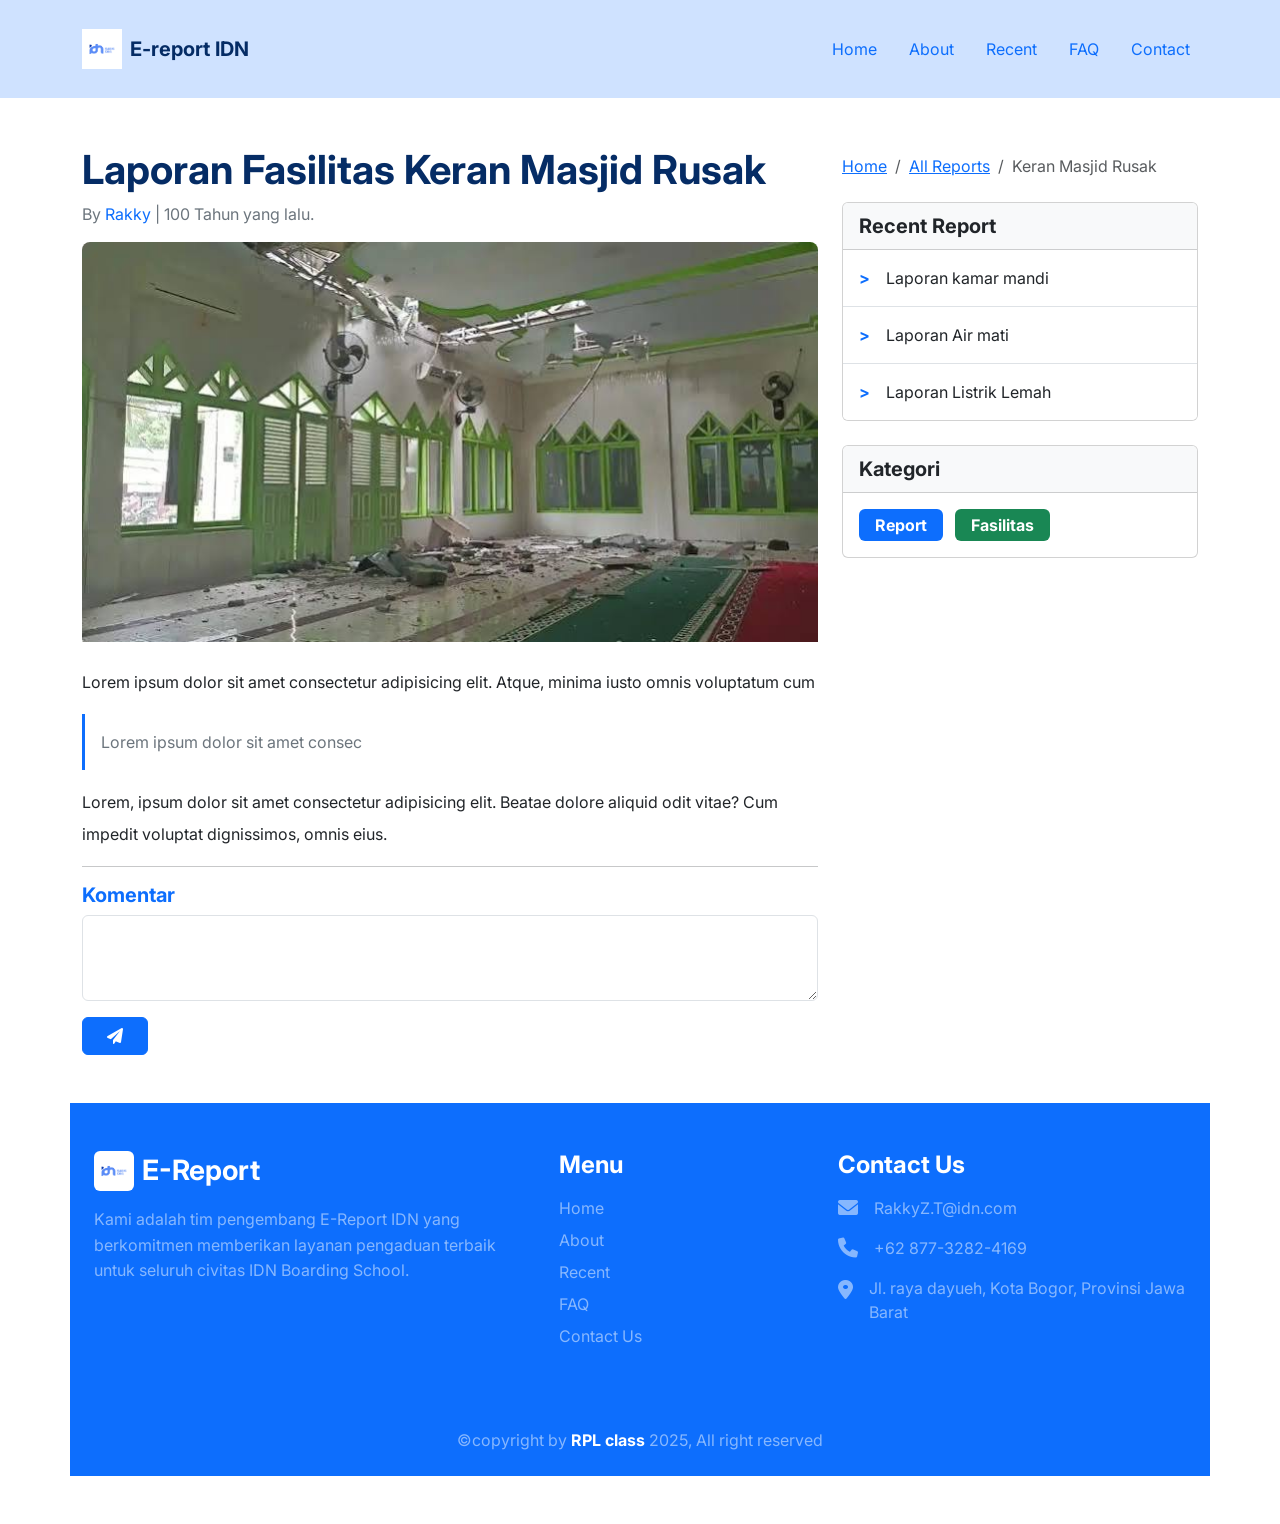
==== detail.html @ 0229a13e "Update" ====
<!DOCTYPE html>
<html lang="en">

<head>
    <meta charset="UTF-8">
    <meta name="viewport" content="width=device-width, initial-scale=1.0">
    <title>E-report IDN</title>
    <link rel="icon" href="./assets/images.jfif" type="image/x-icon">

    <!-- css bootstrap -->
    <link rel="stylesheet" href="https://cdn.jsdelivr.net/npm/bootstrap@5.3.8/dist/css/bootstrap.min.css">

    <!-- my css -->
    <link rel="stylesheet" href="./assets/style.css">

    <!-- font awesome -->
    <link rel="stylesheet" href="https://cdnjs.cloudflare.com/ajax/libs/font-awesome/6.0.0/css/all.min.css">

    <!-- AOS (Animate On Scroll) CSS -->
    <link rel="stylesheet" href="https://unpkg.com/aos@2.3.1/dist/aos.css">

    <style>
        html {
            scroll-behavior: smooth;
        }

        /* --- SIMPLE & SLEEK PRELOADER --- */
        #preloader {
            position: fixed;
            top: 0;
            left: 0;
            width: 100vw;
            height: 100vh;
            background-color: #ffffff;
            display: flex;
            justify-content: center;
            align-items: center;
            z-index: 99999;
            transition: opacity 0.5s ease, visibility 0.5s ease;
        }

        .loader-wrapper {
            position: relative;
            display: flex;
            justify-content: center;
            align-items: center;
            width: 100px;
            height: 100px;
        }

        .loader-ring {
            position: absolute;
            width: 100%;
            height: 100%;
            border: 2px solid #e2e8f0;
            border-top: 2px solid #0d6efd;
            border-radius: 50%;
            animation: spinRing 1s linear infinite;
        }

        .loader-wrapper img {
            width: 45px;
            height: auto;
            animation: softPulse 1.5s ease-in-out infinite alternate;
        }

        @keyframes spinRing {
            0% {
                transform: rotate(0deg);
            }

            100% {
                transform: rotate(360deg);
            }
        }

        @keyframes softPulse {
            0% {
                transform: scale(0.95);
                opacity: 0.8;
            }

            100% {
                transform: scale(1.05);
                opacity: 1;
            }
        }

        .preloader-hidden {
            opacity: 0;
            visibility: hidden;
        }
    </style>
</head>

<body>
    <!-- PRELOADER -->
    <div id="preloader">
        <div class="loader-wrapper">
            <div class="loader-ring"></div>
            <img src="./assets/images/idn.png" alt="IDN Logo">
        </div>
    </div>

    <!-- navbar -->
    <nav class="navbar navbar-expand-lg bg-primary-subtle py-4 sticky-top">
        <div class="container">
            <a class="navbar-brand d-flex align-items-center gap-2" href="index.html">
                <img src="./assets/images/idn.png" alt="Logo" width="40" class="d-inline-block align-text-top">
                <span class="fw-bold text-primary-emphasis">E-report IDN</span>
            </a>
            <button class="navbar-toggler shadow-none" type="button" data-bs-toggle="collapse"
                data-bs-target="#navbarNav" aria-controls="navbarNav" aria-expanded="false"
                aria-label="Toggle navigation">
                <span class="navbar-toggler-icon"></span>
            </button>
            <div class="collapse navbar-collapse" id="navbarNav">
                <ul class="navbar-nav ms-auto gap-3 pt-4 pt-lg-0 text-center">
                    <li class="nav-item">
                        <a class="nav-link text-primary" aria-current="page" href="index.html">Home</a>
                    </li>
                    <li class="nav-item">
                        <a class="nav-link text-primary" href="index.html">About</a>
                    </li>
                    <li class="nav-item">
                        <a class="nav-link text-primary" href="index.html">Recent</a>
                    </li>
                    <li class="nav-item">
                        <a class="nav-link text-primary" href="index.html">FAQ</a>
                    </li>
                    <li class="nav-item">
                        <a class="nav-link text-primary" href="index.html">Contact</a>
                    </li>
                </ul>
            </div>
        </div>
    </nav>

    <!-- content -->
    <div class="container my-5">
        <div class="row g-4">
            <div class="col-8">
                <h1 class="fw-bold text-primary-emphasis">Laporan Fasilitas Keran Masjid Rusak</h1>
                <p class="text-secondary">By <a class="text-decoration-none" href="">Rakky</a> | 100 Tahun yang
                    lalu.</p>

                <div class="mb-4" style="height: 400px; overflow: hidden">
                    <img src="./assets/images/masjid.jfif" class="img-fluid rounded-3 shadow-sm" alt="Post Image" />
                </div>

                <p class="lh-lg">Lorem ipsum dolor sit amet consectetur adipisicing elit. Atque, minima iusto omnis
                    voluptatum cum</p>

                <blockquote class="border-start border-3 border-primary p-3 my-3 text-secondary">Lorem ipsum dolor sit
                    amet consec</blockquote>

                <p class="lh-lg">
                    Lorem, ipsum dolor sit amet consectetur adipisicing elit. Beatae dolore aliquid odit vitae? Cum
                    impedit voluptat
                    dignissimos, omnis eius.
                </p>

                <hr>
                <h5 class="fw-bold text-primary">Komentar</h5>
                <form action="">
                    <div class="mb-3">
                        <textarea class="form-control" id="comment" rows="3"></textarea>
                    </div>
                    <button class="btn btn-primary px-4">
                        <i class="fas fa-paper-plane"></i>
                    </button>
                </form>
            </div>

   <!-- sidebar -->
<div class="col-4">
    <!-- Breadcrumb -->
    <nav class="mt-2 mb-4" aria-label="breadcrumb">
        <ol class="breadcrumb">
            <li class="breadcrumb-item"><a href="index.html">Home</a></li>
            <li class="breadcrumb-item"><a href="reports.html">All Reports</a></li>
            <li class="breadcrumb-item active" aria-current="page">Keran Masjid Rusak</li>
        </ol>
    </nav>

    <!-- Recent Report Card -->
    <div class="card mb-4">
        <div class="card-header fw-bold fs-5 bg-light">
            Recent Report
        </div>
        <ul class="list-group list-group-flush">
            <li class="list-group-item d-flex align-items-center py-3">
                <span class="text-primary fw-bold me-3">&gt;</span>
                <span>Laporan kamar mandi</span>
            </li>
            <li class="list-group-item d-flex align-items-center py-3">
                <span class="text-primary fw-bold me-3">&gt;</span>
                <span>Laporan Air mati</span>
            </li>
            <li class="list-group-item d-flex align-items-center py-3">
                <span class="text-primary fw-bold me-3">&gt;</span>
                <span>Laporan Listrik Lemah</span>
            </li>
        </ul>
    </div>

    <!-- Kategori Card -->
    <div class="card">
        <div class="card-header fw-bold fs-5 bg-light">
            Kategori
        </div>
        <div class="card-body">
            <span class="badge bg-primary fs-6 px-3 py-2 me-2">Report</span>
            <span class="badge bg-success fs-6 px-3 py-2">Fasilitas</span>
        </div>
    </div>
</div>


    <!-- footer section  -->
    <footer id="contact" class="bg-primary text-white pt-5 pb-4 mt-5">
        <div class="container">
            <div class="row g-4" data-aos="fade-up" data-aos-duration="1000">
                <div class="col-12 col-md-5">
                    <div class="d-flex align-items-center gap-2 mb-3">
                        <img class="rounded" src="./assets/images/idn.png" alt="Logo" width="40">
                        <h3 class="fw-bold mb-0">E-Report</h3>
                    </div>
                    <p class="text-white-50 pe-md-4" style="line-height: 1.6;">
                        Kami adalah tim pengembang E-Report IDN yang berkomitmen memberikan layanan
                        pengaduan terbaik
                        untuk seluruh civitas IDN Boarding School.
                    </p>
                </div>

                <div class="col-12 col-md-3">
                    <h4 class="fw-bold mb-3">Menu</h4>
                    <ul class="list-unstyled d-flex flex-column gap-2 text-white-50">
                        <li><a href="#hero" class="text-white-50 text-decoration-none">Home</a></li>
                        <li><a href="#about" class="text-white-50 text-decoration-none">About</a>
                        </li>
                        <li><a href="#recent" class="text-white-50 text-decoration-none">Recent</a>
                        </li>
                        <li><a href="#faq" class="text-white-50 text-decoration-none">FAQ</a></li>
                        <li><a href="#contact" class="text-white-50 text-decoration-none">Contact
                                Us</a></li>
                    </ul>
                </div>

                <div class="col-12 col-md-4">
                    <h4 class="fw-bold mb-3">Contact Us</h4>
                    <ul class="list-unstyled d-flex flex-column gap-3 text-white-50">
                        <li class="d-flex align-items-center gap-3">
                            <i class="fa-solid fa-envelope fs-5"></i>
                            <span>RakkyZ.T@idn.com</span>
                        </li>
                        <li class="d-flex align-items-center gap-3">
                            <i class="fa-solid fa-phone fs-5"></i>
                            <span>+62 877-3282-4169</span>
                        </li>
                        <li class="d-flex align-items-start gap-3">
                            <i class="fa-solid fa-location-dot fs-5 mt-1"></i>
                            <span>Jl. raya dayueh, Kota Bogor, Provinsi Jawa Barat</span>
                        </li>
                    </ul>
                </div>
            </div>

            <div class="row mt-5 pt-3">
                <div class="col text-center text-white-50">
                    <p class="mb-0">
                        &copy;copyright by <strong class="text-white">RPL class</strong> 2025, All
                        right reserved
                    </p>
                </div>
            </div>
        </div>
    </footer>

    <!-- js bootstrap -->
    <script src="https://cdn.jsdelivr.net/npm/@popperjs/core@2.11.8/dist/umd/popper.min.js"
        integrity="sha384-I7E8VVD/ismYTF4hNIPjVp/Zjvgyol6VFvRkX/vR+Vc4jQkC+hVqc2pM8ODewa9r"
        crossorigin="anonymous"></script>
    <script src="https://cdn.jsdelivr.net/npm/bootstrap@5.3.8/dist/js/bootstrap.min.js"
        integrity="sha384-G/EV+4j2dNv+tEPo3++6LCgdCROaejBqfUeNjuKAiuXbjrxilcCdDz6ZAVfHWe1Y"
        crossorigin="anonymous"></script>

    <!-- AOS JS & Init Script -->
    <script src="https://unpkg.com/aos@2.3.1/dist/aos.js"></script>

    <script>
        // INISIALISASI AOS BERULANG KALI
        AOS.init({
            once: false,  // false = animasi dipicu ulang saat di-scroll
            mirror: true  // true = animasi berjalan kembali saat di-scroll ke atas
        });

        // Menghilangkan Preloader saat website selesai di-load
        window.addEventListener('load', function () {
            const preloader = document.getElementById('preloader');
            setTimeout(function () {
                preloader.classList.add('preloader-hidden');
            }, 500);
        });
    </script>
</body>

</html>
---- assets/style.css ----
@import url('https://fonts.googleapis.com/css2?family=Inter:wght@400;500;600;700&display=swap');

body {
   font-family: 'Inter', sans-serif;
}

/* Hero Section */
.hero .col img{
   width: 500px;
}


section{
   padding-top: 100px;
   padding-bottom: 50px;
}

.about .col img{
   width: 76%;
}

#about .col img{
   width: 70%;
}

@media screen {
   .hero .col img{
      width: 100%;
   }

   #about .col img{
      width: 80%;
   }
}

footer {
   margin-top: 100px;
   padding-bottom: 20px;
}
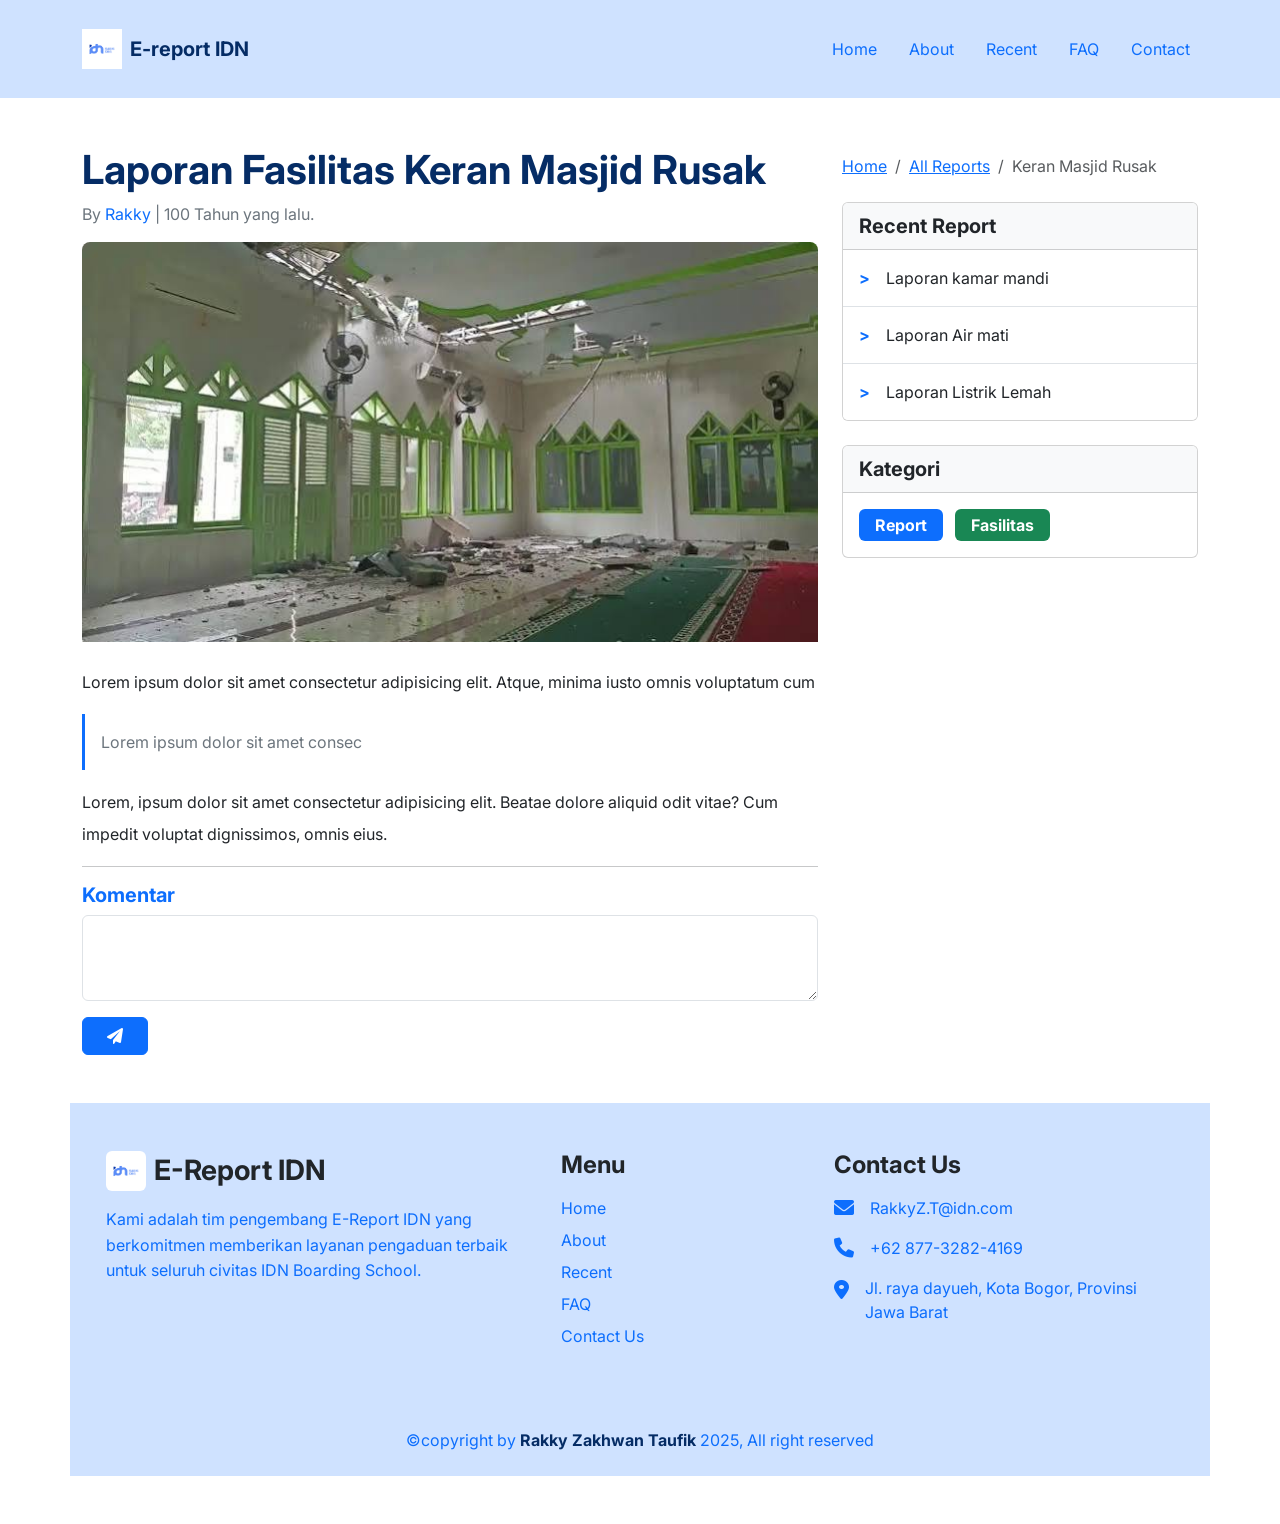
==== commit 8ed768f8: "update 7" ====
--- a/detail.html
+++ b/detail.html
@@ -218,15 +218,15 @@
 
 
     <!-- footer section  -->
-    <footer id="contact" class="bg-primary text-white pt-5 pb-4 mt-5">
-        <div class="container">
+    <footer id="contact" class="bg-primary-subtle pt-5 pb-4 mt-5">
+        <div class="container px-4">
             <div class="row g-4" data-aos="fade-up" data-aos-duration="1000">
                 <div class="col-12 col-md-5">
                     <div class="d-flex align-items-center gap-2 mb-3">
                         <img class="rounded" src="./assets/images/idn.png" alt="Logo" width="40">
-                        <h3 class="fw-bold mb-0">E-Report</h3>
+                        <h3 class="fw-bold mb-0">E-Report IDN</h3>
                     </div>
-                    <p class="text-white-50 pe-md-4" style="line-height: 1.6;">
+                    <p class="text-primary pe-md-4" style="line-height: 1.6;">
                         Kami adalah tim pengembang E-Report IDN yang berkomitmen memberikan layanan
                         pengaduan terbaik
                         untuk seluruh civitas IDN Boarding School.
@@ -235,21 +235,21 @@
 
                 <div class="col-12 col-md-3">
                     <h4 class="fw-bold mb-3">Menu</h4>
-                    <ul class="list-unstyled d-flex flex-column gap-2 text-white-50">
-                        <li><a href="#hero" class="text-white-50 text-decoration-none">Home</a></li>
-                        <li><a href="#about" class="text-white-50 text-decoration-none">About</a>
-                        </li>
-                        <li><a href="#recent" class="text-white-50 text-decoration-none">Recent</a>
-                        </li>
-                        <li><a href="#faq" class="text-white-50 text-decoration-none">FAQ</a></li>
-                        <li><a href="#contact" class="text-white-50 text-decoration-none">Contact
+                    <ul class="list-unstyled d-flex flex-column gap-2 text-primary">
+                        <li><a href="#hero" class="text-primary text-decoration-none">Home</a></li>
+                        <li><a href="#about" class="text-primary text-decoration-none">About</a>
+                        </li>
+                        <li><a href="#recent" class="text-primary text-decoration-none">Recent</a>
+                        </li>
+                        <li><a href="#faq" class="text-primary text-decoration-none">FAQ</a></li>
+                        <li><a href="#contact" class="text-primary text-decoration-none">Contact
                                 Us</a></li>
                     </ul>
                 </div>
 
                 <div class="col-12 col-md-4">
                     <h4 class="fw-bold mb-3">Contact Us</h4>
-                    <ul class="list-unstyled d-flex flex-column gap-3 text-white-50">
+                    <ul class="list-unstyled d-flex flex-column gap-3 text-primary">
                         <li class="d-flex align-items-center gap-3">
                             <i class="fa-solid fa-envelope fs-5"></i>
                             <span>RakkyZ.T@idn.com</span>
@@ -267,9 +267,9 @@
             </div>
 
             <div class="row mt-5 pt-3">
-                <div class="col text-center text-white-50">
+                <div class="col text-center text-primary">
                     <p class="mb-0">
-                        &copy;copyright by <strong class="text-white">RPL class</strong> 2025, All
+                        &copy;copyright by <strong class="text-primary-emphasis">Rakky Zakhwan Taufik</strong> 2025, All
                         right reserved
                     </p>
                 </div>
